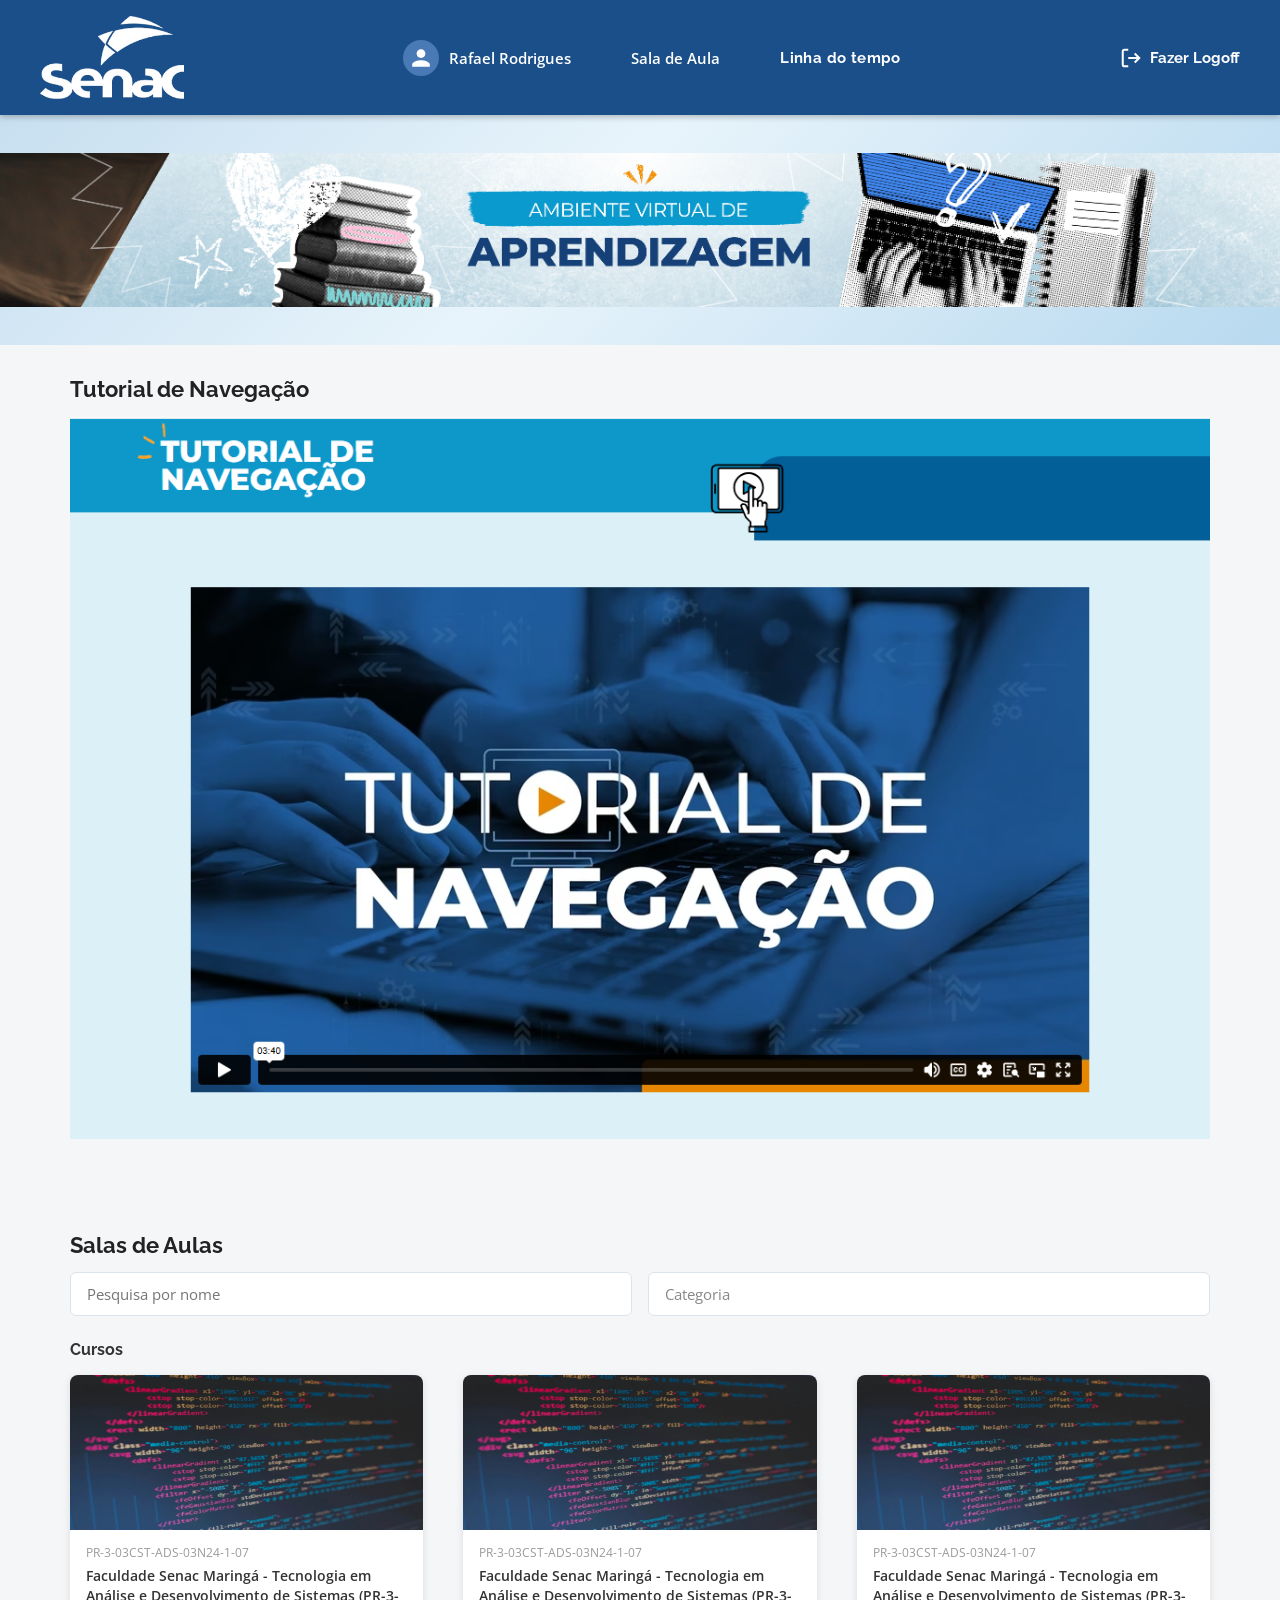
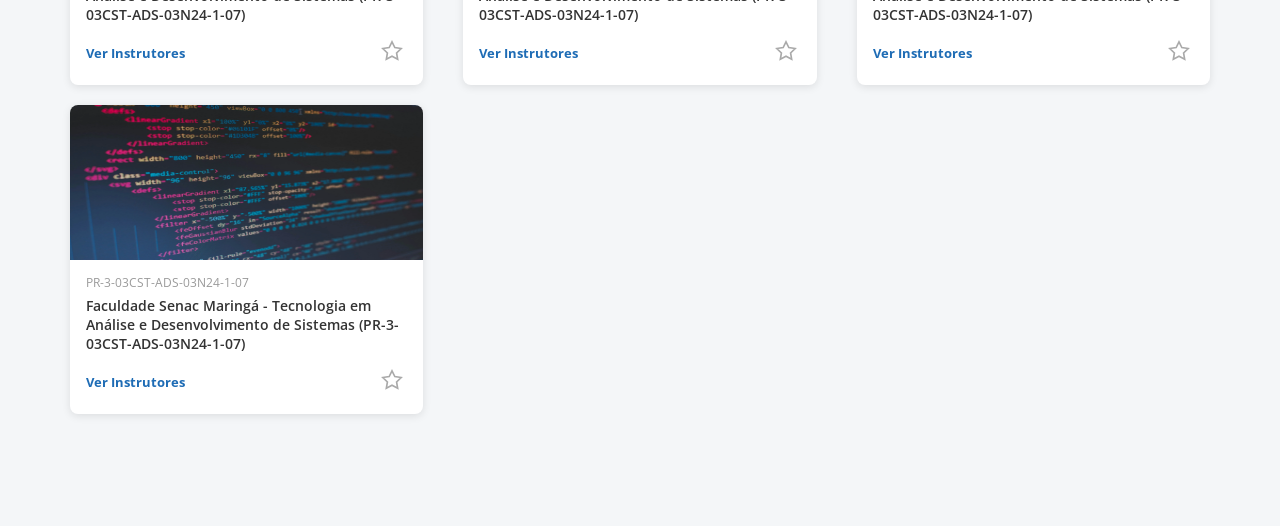
==== telas/AVA.html @ be67e125 "Original do Localhost na home" ====
<!DOCTYPE html>
<html lang="pt-BR">
<head>
  <meta charset="UTF-8" />
  <meta name="viewport" content="width=device-width, initial-scale=1.0" />
  <title>AVA – Ambiente Virtual de Aprendizagem | Senac</title>
  <link rel="preconnect" href="https://fonts.googleapis.com" />
  <link rel="preconnect" href="https://fonts.gstatic.com" crossorigin />
  <link rel="stylesheet" href="../style/homeStyle.css">
  <link href="https://fonts.googleapis.com/css2?family=Raleway:wght@400;600;700;800&family=Open+Sans:wght@400;600;700&display=swap" rel="stylesheet" />

  <style>

  </style>
</head>
<body>

  <!-- ==================== CABEÇALHO ==================== -->
  <header class="cabecalho" role="banner">

    <!-- Logo Senac -->
    <a href="#" class="cabecalho__logo" aria-label="Senac – página inicial">
      <img class="logo__senac" src="../imagem/senac.png" alt="Logo Senac">
    </a>

    <!-- Usuário logado -->
    <div class="cabecalho__usuario" role="button" aria-label="Perfil de João Martins">
      
    <a class="user__perfil"  href="PerfilUsuario.html" aria-hidden="true">
        <div class="cabecalho__avatar" aria-hidden="true">
        <svg xmlns="http://www.w3.org/2000/svg" viewBox="0 0 24 24">
          <path d="M12 12c2.7 0 4.8-2.1 4.8-4.8S14.7 2.4 12 2.4 7.2 4.5 7.2 7.2 9.3 12 12 12zm0 2.4c-3.2 0-9.6 1.6-9.6 4.8v2.4h19.2v-2.4c0-3.2-6.4-4.8-9.6-4.8z"/>
        </svg>
      </div>
      <span>Rafael Rodrigues</span>
    </a>
      <a href="#titulo-salas" class="sala__de__aula">Sala de Aula</a>
      <a href="#" class="cabecalho__link">Linha do tempo</a>
    </div>

    <!-- Navegação -->
    <nav class="cabecalho__nav" aria-label="Menu principal">
      
      <a href="Login.html" class="cabecalho__logoff" aria-label="Fazer Logoff">
        <!-- Ícone de saída -->
        <svg xmlns="http://www.w3.org/2000/svg" viewBox="0 0 24 24" aria-hidden="true">
          <path d="M9 21H5a2 2 0 0 1-2-2V5a2 2 0 0 1 2-2h4"/>
          <polyline points="16 17 21 12 16 7"/>
          <line x1="21" y1="12" x2="9" y2="12"/>
        </svg>
        Fazer Logoff
      </a>
    </nav>

  </header>

  <!-- ==================== BANNER ==================== -->
  <section class="banner" aria-label="Banner do Ambiente Virtual de Aprendizagem">
    <img class="banner_Imagem" src="../imagem/bannerPagInstituicao.png" alt="Banner do Ambiente Virtual de Aprendizagem" srcset="">
  </section>

  <!-- ==================== CONTEÚDO PRINCIPAL ==================== -->
  <main class="principal" id="conteudo-principal">

    <!-- ---- Seção: Informações ---- -->
    <!--<section aria-labelledby="titulo-informacoes">
      <h2 class="secao-titulo" id="titulo-informacoes">Informações</h2>

      <article class="aviso" role="note" aria-label="Aviso de manutenção do sistema">

        <div class="aviso__cabecalho" aria-hidden="true">-->
          <!-- Ícone monitor com atenção -->
          <!--<svg class="aviso__icone-monitor" viewBox="0 0 60 52" xmlns="http://www.w3.org/2000/svg">
            <rect x="5" y="2" width="50" height="36" rx="5" fill="none" stroke="#fff" stroke-width="2.5"/>
            <rect x="5" y="2" width="50" height="36" rx="5" fill="#fff" opacity=".12"/>
            <line x1="22" y1="38" x2="18" y2="48" stroke="#fff" stroke-width="2.5" stroke-linecap="round"/>
            <line x1="38" y1="38" x2="42" y2="48" stroke="#fff" stroke-width="2.5" stroke-linecap="round"/>
            <line x1="14" y1="48" x2="46" y2="48" stroke="#fff" stroke-width="2.5" stroke-linecap="round"/>
          --><!-- ! -->
            <!--<text x="30" y="27" text-anchor="middle" font-family="sans-serif" font-weight="900"
                  font-size="20" fill="#fff">!</text>
          </svg>
        </div>

        <div class="aviso__corpo">
          <p class="aviso__saudacao">Prezado(a) usuário(a),</p>
          <p class="aviso__texto">
            Informamos que o Ambiente Virtual de Aprendizagem - AVA passará por uma manutenção
            programada no dia <strong>07/05.</strong>
          </p>
          <p class="aviso__texto">
            Durante esse período, <strong>o sistema ficará indisponível, com previsão de retorno
            às 17h do mesmo dia.</strong>
          </p>
          <p class="aviso__texto">
            Agradecemos a compreensão e, em caso de dúvidas, ficamos à disposição.
          </p>
          <p class="aviso__assinatura">Cordialmente,</p>
        </div>

      </article>
    </section>
    -->
    <section aria-labelledby="titulo-tutorial">
      <h2 class="secao-titulo">Tutorial de Navegação</h2>
      <img class="imgTutorial" src="../imagem/tutorial.png" alt="" sizes="" srcset="">
    </section>

    <!-- ---- Seção: Salas de Aula ---- -->
    <section aria-labelledby="titulo-salas">
     
      <h2 class="secao-titulo" id="titulo-salas">Salas de Aulas</h2>

      <!-- Filtros -->
      <div class="salas-cabecalho" role="search" aria-label="Filtrar salas de aula">
        <input
          type="search"
          class="salas-cabecalho__busca"
          placeholder="Pesquisa por nome"
          aria-label="Pesquisar sala por nome"
        />
        <select class="salas-cabecalho__categoria" aria-label="Filtrar por categoria">
          <option value="">Categoria</option>
          <option value="tecnologia">Tecnologia</option>
          <option value="saude">Saúde</option>
          <option value="gestao">Gestão</option>
        </select>
      </div>

      <!-- Lista de cursos -->
      <h3 class="cursos-titulo">Cursos</h3>

      <div class="cursos-grade" role="list">

        <!-- Card 1 -->
          <article class="curso-card" role="listitem">
            <a href="SalaAula.html" class="curso-card__full-link" aria-label="Abrir sala de aula"></a>
            <div class="curso-card__imagem">
              <img class="card__imagem" src="../imagem/bannerCodigo.png" alt="" srcset="">
            </div>
            <div class="curso-card__corpo">
              <p class="curso-card__codigo">PR-3-03CST-ADS-03N24-1-07</p>
              <p class="curso-card__nome">
                Faculdade Senac Maringá - Tecnologia em Análise e Desenvolvimento de Sistemas
                (PR-3-03CST-ADS-03N24-1-07)
              </p>
              <div class="curso-card__rodape">
                <div class="instrutores-container">
                  <a href="javascript:void(0)" class="curso-card__link-instrutores link-instrutores">Ver Instrutores</a>
                  <div class="balao-instrutores">
                    <div class="balao-conteudo">
                      <div class="instrutor-item">
                        <span class="container-icone">
                         <svg xmlns="http://www.w3.org/2000/svg" viewBox="0 0 24 24" width="35px" height="40px">
                          <path d="M12 12c2.7 0 4.8-2.1 4.8-4.8S14.7 2.4 12 2.4 7.2 4.5 7.2 7.2 9.3 12 12 12zm0 2.4c-3.2 0-9.6 1.6-9.6 4.8v2.4h19.2v-2.4c0-3.2-6.4-4.8-9.6-4.8z"/>
                        </svg>
                        </span>
                        <span>RAFAEL ALVES FLORINDO</span>
                      </div>
                      <div class="instrutor-item">
                        <span class="container-icone">
                         <svg xmlns="http://www.w3.org/2000/svg" viewBox="0 0 24 24" width="35px" height="40px">
                          <path d="M12 12c2.7 0 4.8-2.1 4.8-4.8S14.7 2.4 12 2.4 7.2 4.5 7.2 7.2 9.3 12 12 12zm0 2.4c-3.2 0-9.6 1.6-9.6 4.8v2.4h19.2v-2.4c0-3.2-6.4-4.8-9.6-4.8z"/>
                        </svg>
                        </span>
                        <span>IVERSON BARRETO MANFRINATO</span>
                      </div>
                      <div class="instrutor-item">
                       <span class="container-icone">
                         <svg xmlns="http://www.w3.org/2000/svg" viewBox="0 0 24 24" width="35px" height="40px">
                          <path d="M12 12c2.7 0 4.8-2.1 4.8-4.8S14.7 2.4 12 2.4 7.2 4.5 7.2 7.2 9.3 12 12 12zm0 2.4c-3.2 0-9.6 1.6-9.6 4.8v2.4h19.2v-2.4c0-3.2-6.4-4.8-9.6-4.8z"/>
                        </svg>
                        </span>
                        <span>MARIA SILVA</span>
                      </div>
                    </div>
                  </div>
                </div>
                <button
                  class="curso-card__favorito"
                  aria-label="Adicionar curso aos favoritos"
                  title="Favoritar"
                  onclick="this.classList.toggle('ativo')"
                >
                  <svg xmlns="http://www.w3.org/2000/svg" viewBox="0 0 24 24">
                    <polygon points="12 2 15.09 8.26 22 9.27 17 14.14 18.18 21.02 12 17.77 5.82 21.02 7 14.14 2 9.27 8.91 8.26 12 2"/>
                  </svg>
                </button>
              </div>
            </div>
          </article>
        <!-- Card 2 -->
        <article class="curso-card" role="listitem">
          <a href="SalaAula.html" class="curso-card__full-link" aria-label="Abrir sala de aula"></a>
          <div class="curso-card__imagem">
            <img class="card__imagem" src="../imagem/bannerCodigo.png" alt="" srcset="">
          </div>
          <div class="curso-card__corpo">
            <p class="curso-card__codigo">PR-3-03CST-ADS-03N24-1-07</p>
            <p class="curso-card__nome">
              Faculdade Senac Maringá - Tecnologia em Análise e Desenvolvimento de Sistemas
              (PR-3-03CST-ADS-03N24-1-07)
            </p>
            <div class="curso-card__rodape">
                <div class="instrutores-container">
                  <a href="javascript:void(0)" class="curso-card__link-instrutores link-instrutores">Ver Instrutores</a>
                  <div class="balao-instrutores">
                    <div class="balao-conteudo">
                      <div class="instrutor-item">
                       <span class="container-icone">
                         <svg xmlns="http://www.w3.org/2000/svg" viewBox="0 0 24 24" width="35px" height="40px">
                          <path d="M12 12c2.7 0 4.8-2.1 4.8-4.8S14.7 2.4 12 2.4 7.2 4.5 7.2 7.2 9.3 12 12 12zm0 2.4c-3.2 0-9.6 1.6-9.6 4.8v2.4h19.2v-2.4c0-3.2-6.4-4.8-9.6-4.8z"/>
                        </svg>
                        </span>
                        <span>RAFAEL ALVES FLORINDO</span>
                      </div>
                      <div class="instrutor-item">
                       <span class="container-icone">
                         <svg xmlns="http://www.w3.org/2000/svg" viewBox="0 0 24 24" width="35px" height="40px">
                          <path d="M12 12c2.7 0 4.8-2.1 4.8-4.8S14.7 2.4 12 2.4 7.2 4.5 7.2 7.2 9.3 12 12 12zm0 2.4c-3.2 0-9.6 1.6-9.6 4.8v2.4h19.2v-2.4c0-3.2-6.4-4.8-9.6-4.8z"/>
                        </svg>
                        </span>
                        <span>IVERSON BARRETO MANFRINATO</span>
                      </div>
                      <div class="instrutor-item">
                       <span class="container-icone">
                         <svg xmlns="http://www.w3.org/2000/svg" viewBox="0 0 24 24" width="35px" height="40px">
                          <path d="M12 12c2.7 0 4.8-2.1 4.8-4.8S14.7 2.4 12 2.4 7.2 4.5 7.2 7.2 9.3 12 12 12zm0 2.4c-3.2 0-9.6 1.6-9.6 4.8v2.4h19.2v-2.4c0-3.2-6.4-4.8-9.6-4.8z"/>
                        </svg>
                        </span>
                        <span>MARIA SILVA</span>
                      </div>
                    </div>
                  </div>
                </div>
                <button
                  class="curso-card__favorito"
                  aria-label="Adicionar curso aos favoritos"
                  title="Favoritar"
                  onclick="this.classList.toggle('ativo')"
                >
                <svg xmlns="http://www.w3.org/2000/svg" viewBox="0 0 24 24">
                  <polygon points="12 2 15.09 8.26 22 9.27 17 14.14 18.18 21.02 12 17.77 5.82 21.02 7 14.14 2 9.27 8.91 8.26 12 2"/>
                </svg>
              </button>
            </div>
          </div>
        </article>

        <!-- Card 3 -->
        <article class="curso-card" role="listitem">
          <a href="SalaAula.html" class="curso-card__full-link" aria-label="Abrir sala de aula"></a>
          <div class="curso-card__imagem">
              <img class="card__imagem" src="../imagem/bannerCodigo.png" alt="Banner do curso de Análise e Desenvolvimento de Sistemas" >
          </div>
          <div class="curso-card__corpo">
            <p class="curso-card__codigo">PR-3-03CST-ADS-03N24-1-07</p>
            <p class="curso-card__nome">
              Faculdade Senac Maringá - Tecnologia em Análise e Desenvolvimento de Sistemas
              (PR-3-03CST-ADS-03N24-1-07)
            </p>
            <div class="curso-card__rodape">
              <div class="instrutores-container">
                <a href="javascript:void(0)" class="curso-card__link-instrutores link-instrutores">Ver Instrutores</a>
                <div class="balao-instrutores">
                  <div class="balao-conteudo">
                    <div class="instrutor-item">
                     <span class="container-icone">
                         <svg xmlns="http://www.w3.org/2000/svg" viewBox="0 0 24 24" width="35px" height="40px">
                          <path d="M12 12c2.7 0 4.8-2.1 4.8-4.8S14.7 2.4 12 2.4 7.2 4.5 7.2 7.2 9.3 12 12 12zm0 2.4c-3.2 0-9.6 1.6-9.6 4.8v2.4h19.2v-2.4c0-3.2-6.4-4.8-9.6-4.8z"/>
                        </svg>
                        </span>
                      <span>RAFAEL ALVES FLORINDO</span>
                    </div>
                    <div class="instrutor-item">
                     <span class="container-icone">
                         <svg xmlns="http://www.w3.org/2000/svg" viewBox="0 0 24 24" width="35px" height="40px">
                          <path d="M12 12c2.7 0 4.8-2.1 4.8-4.8S14.7 2.4 12 2.4 7.2 4.5 7.2 7.2 9.3 12 12 12zm0 2.4c-3.2 0-9.6 1.6-9.6 4.8v2.4h19.2v-2.4c0-3.2-6.4-4.8-9.6-4.8z"/>
                        </svg>
                        </span>
                      <span>IVERSON BARRETO MANFRINATO</span>
                    </div>
                    <div class="instrutor-item">
                     <span class="container-icone">
                         <svg xmlns="http://www.w3.org/2000/svg" viewBox="0 0 24 24" width="35px" height="40px">
                          <path d="M12 12c2.7 0 4.8-2.1 4.8-4.8S14.7 2.4 12 2.4 7.2 4.5 7.2 7.2 9.3 12 12 12zm0 2.4c-3.2 0-9.6 1.6-9.6 4.8v2.4h19.2v-2.4c0-3.2-6.4-4.8-9.6-4.8z"/>
                        </svg>
                        </span>
                      <span>MARIA SILVA</span>
                    </div>
                  </div>
                </div>
              </div>
              <button
                class="curso-card__favorito"
                aria-label="Adicionar curso aos favoritos"
                title="Favoritar"
                onclick="this.classList.toggle('ativo')"
              >
                <svg xmlns="http://www.w3.org/2000/svg" viewBox="0 0 24 24">
                  <polygon points="12 2 15.09 8.26 22 9.27 17 14.14 18.18 21.02 12 17.77 5.82 21.02 7 14.14 2 9.27 8.91 8.26 12 2"/>
                </svg>
              </button>
            </div>
          </div>
        </article>

        <article class="curso-card" role="listitem">
          <a href="SalaAula.html" class="curso-card__full-link" aria-label="Abrir sala de aula"></a>
          <div class="curso-card__imagem">
              <img class="card__imagem" src="../imagem/bannerCodigo.png" alt="Banner do curso de Análise e Desenvolvimento de Sistemas" >
          </div>
          <div class="curso-card__corpo">
            <p class="curso-card__codigo">PR-3-03CST-ADS-03N24-1-07</p>
            <p class="curso-card__nome">
              Faculdade Senac Maringá - Tecnologia em Análise e Desenvolvimento de Sistemas
              (PR-3-03CST-ADS-03N24-1-07)
            </p>
            <div class="curso-card__rodape">
              <div class="instrutores-container">
                <a href="javascript:void(0)" class="curso-card__link-instrutores link-instrutores">Ver Instrutores</a>
                <div class="balao-instrutores">
                  <div class="balao-conteudo">
                    <div class="instrutor-item">
                     <span class="container-icone">
                         <svg xmlns="http://www.w3.org/2000/svg" viewBox="0 0 24 24" width="35px" height="40px">
                          <path d="M12 12c2.7 0 4.8-2.1 4.8-4.8S14.7 2.4 12 2.4 7.2 4.5 7.2 7.2 9.3 12 12 12zm0 2.4c-3.2 0-9.6 1.6-9.6 4.8v2.4h19.2v-2.4c0-3.2-6.4-4.8-9.6-4.8z"/>
                        </svg>
                        </span>
                      <span>RAFAEL ALVES FLORINDO</span>
                    </div>
                    <div class="instrutor-item">
                     <span class="container-icone">
                         <svg xmlns="http://www.w3.org/2000/svg" viewBox="0 0 24 24" width="35px" height="40px">
                          <path d="M12 12c2.7 0 4.8-2.1 4.8-4.8S14.7 2.4 12 2.4 7.2 4.5 7.2 7.2 9.3 12 12 12zm0 2.4c-3.2 0-9.6 1.6-9.6 4.8v2.4h19.2v-2.4c0-3.2-6.4-4.8-9.6-4.8z"/>
                        </svg>
                        </span>
                      <span>IVERSON BARRETO MANFRINATO</span>
                    </div>
                    <div class="instrutor-item">
                     <span class="container-icone">
                         <svg xmlns="http://www.w3.org/2000/svg" viewBox="0 0 24 24" width="35px" height="40px">
                          <path d="M12 12c2.7 0 4.8-2.1 4.8-4.8S14.7 2.4 12 2.4 7.2 4.5 7.2 7.2 9.3 12 12 12zm0 2.4c-3.2 0-9.6 1.6-9.6 4.8v2.4h19.2v-2.4c0-3.2-6.4-4.8-9.6-4.8z"/>
                        </svg>
                        </span>
                      <span>MARIA SILVA</span>
                    </div>
                  </div>
                </div>
              </div>
              <button
                class="curso-card__favorito"
                aria-label="Adicionar curso aos favoritos"
                title="Favoritar"
                onclick="this.classList.toggle('ativo')"
              >
                <svg xmlns="http://www.w3.org/2000/svg" viewBox="0 0 24 24">
                  <polygon points="12 2 15.09 8.26 22 9.27 17 14.14 18.18 21.02 12 17.77 5.82 21.02 7 14.14 2 9.27 8.91 8.26 12 2"/>
                </svg>
              </button>
            </div>
          </div>
        </article>


      </div><!-- /cursos-grade -->
    </section>

  </main>

  <script>
    document.querySelectorAll('.link-instrutores').forEach(btn => {
      btn.addEventListener('click', function (event) {
        event.preventDefault();
        event.stopPropagation();
        const balao = this.closest('.instrutores-container').querySelector('.balao-instrutores');
        balao.classList.toggle('ativo');
      });
    });

    window.addEventListener('click', function (event) {
      document.querySelectorAll('.balao-instrutores.ativo').forEach(balao => {
        const container = balao.closest('.instrutores-container');
        if (container && !container.contains(event.target)) {
          balao.classList.remove('ativo');
        }
      });
    });
  </script>
</body>
</html>
---- style/homeStyle.css ----
/* =============================================
       VARIÁVEIS E RESET
    ============================================= */
    :root {
      --azul-senac:      #1a4f8a;
      --azul-escuro:     #143d6e;
      --azul-medio:      #1e6cb5;
      --azul-claro:      #d6eaf8;
      --azul-banner:     #4a90c4;
      --laranja-destaque:#f0a500;
      --branco:          #ffffff;
      --cinza-fundo:     #f4f6f8;
      --cinza-texto:     #555555;
      --cinza-borda:     #dde3ea;
      --sombra-card:     0 2px 8px rgba(0,0,0,.10);
      --radius-card:     8px;
      --radius-input:    6px;
    }

    *, *::before, *::after { box-sizing: border-box; margin: 0; padding: 0; }

    body {
      font-family: 'Open Sans', sans-serif;
      background: var(--cinza-fundo);
      color: var(--cinza-texto);
      min-height: 100vh;
    }

    img { display: block; max-width: 151%; }
    a   { color: inherit; text-decoration: none; }

    /* =============================================
       CABEÇALHO / NAVBAR
    ============================================= */
    .cabecalho {
      background: var(--azul-senac);
      padding: 0 40px;
      height: 115px;
      display: flex;
      align-items: center;
      justify-content: space-between;
      position: sticky;
      top: 0;
      z-index: 100;
      box-shadow: 0 2px 6px rgba(0,0,0,.25);
    }

    /* Logo */
    .cabecalho__logo {
      display: flex;
      align-items: center;
      gap: 6px;
    }

    img.logo__senac {
    width: 9rem;
    }

    /* Usuário */
    .cabecalho__usuario {
      display: flex;
      align-items: center;
      gap: 60px;
      color: var(--branco);
      font-size: .95rem;
      font-weight: 600;
      cursor: pointer;
    }

    .user__perfil {
      display: flex;
      align-items: center;
      gap: 10px;
    }

    .cabecalho__avatar {
      width: 36px;
      height: 36px;
      border-radius: 50%;
      background: #4a7ab5;
      display: flex;
      align-items: center;
      justify-content: center;
      overflow: hidden;
    }

    .cabecalho__avatar svg {
      width: 22px;
      height: 22px;
      fill: var(--branco);
    }

    /* Nav links */
    .cabecalho__nav {
      display: flex;
      align-items: center;
      gap: 32px;
    }

    /*span.sala__de__aula {
      margin: 0px 98px;
    }*/

    a.link__perfil{
      display: flex;
    }

    .cabecalho__link {
      color: var(--branco);
      font-family: 'Raleway', sans-serif;
      font-weight: 700;
      font-size: .95rem;
      letter-spacing: .4px;
      cursor: pointer;
      transition: opacity .2s;
    }
    .cabecalho__link:hover { opacity: .8; }

    /* Logoff */
    .cabecalho__logoff {
      display: flex;
      align-items: center;
      gap: 8px;
      color: var(--branco);
      font-family: 'Raleway', sans-serif;
      font-weight: 700;
      font-size: .95rem;
      cursor: pointer;
      transition: opacity .2s;
    }
    .cabecalho__logoff:hover { opacity: .8; }
    .cabecalho__logoff svg {
      width: 22px;
      height: 22px;
      fill: none;
      stroke: var(--branco);
      stroke-width: 2.2;
    }

    /* =============================================
       BANNER PRINCIPAL
    ============================================= */
    .banner {
      width: 100%;
      background: linear-gradient(135deg, #c7dff0 0%, #e8f4fb 45%, #b8d9ef 100%);
      overflow: hidden;
      position: relative;
      height: 230px;;
      display: flex;
      align-items: center;
      justify-content: center;
    }

    .banner_Imagem{background-size: cover;}

    /* =============================================
       CONTEÚDO PRINCIPAL
    ============================================= */
    .principal {
      max-width: 1140px;
      margin: 32px auto;
    }

    /* =============================================
       SEÇÃO INFORMAÇÕES
    ============================================= */
    .secao-titulo {
      font-family: 'Raleway', sans-serif;
      font-size: 1.35rem;
      font-weight: 700;
      color: #222;
      margin-bottom: 14px;
    }

    .aviso {
      background: var(--branco);
      border-radius: var(--radius-card);
      overflow: hidden;
      box-shadow: var(--sombra-card);
      margin-bottom: 36px;
    }

    .aviso__cabecalho {
      background: var(--azul-medio);
      padding: 18px 24px;
      display: flex;
      align-items: center;
      justify-content: flex-end;
    }

    .aviso__icone-monitor {
      width: 52px;
      height: 52px;
    }

    .aviso__corpo {
      background: var(--azul-claro);
      padding: 24px 32px 28px;
    }

    .aviso__saudacao {
      font-size: .95rem;
      color: var(--cinza-texto);
      margin-bottom: 12px;
    }

    .aviso__texto {
      font-size: .92rem;
      color: var(--cinza-texto);
      line-height: 1.7;
      margin-bottom: 8px;
    }

    .aviso__texto strong { color: #333; }

    .aviso__assinatura {
      font-style: italic;
      font-weight: 700;
      font-size: .92rem;
      color: #444;
      margin-top: 10px;
    }


    img.imgTutorial {
      margin-bottom: 94px;
      width: -webkit-fill-available;
    }

    /* =============================================
       SEÇÃO SALAS DE AULA
    ============================================= */
    .salas-cabecalho {
      display: flex;
      gap: 16px;
      margin-bottom: 24px;
    }

    .salas-cabecalho__busca,
    .salas-cabecalho__categoria {
      flex: 1;
      padding: 11px 16px;
      border: 1px solid var(--cinza-borda);
      border-radius: var(--radius-input);
      background: var(--branco);
      font-family: 'Open Sans', sans-serif;
      font-size: .92rem;
      color: #888;
      outline: none;
      cursor: pointer;
      transition: border-color .2s;
      appearance: none;
    }

    .salas-cabecalho__busca:focus,
    .salas-cabecalho__categoria:focus {
      border-color: var(--azul-medio);
      color: #333;
    }

    /* Grade de cursos */
    .cursos-titulo {
      font-family: 'Raleway', sans-serif;
      font-size: 1rem;
      font-weight: 700;
      color: #333;
      margin-bottom: 16px;
    }

    .cursos-grade {
      display: grid;
      grid-template-columns: repeat(auto-fill, minmax(280px, 1fr));
      gap: 20px;
      column-gap: 40px;
      padding-bottom: 5rem;
    }

    /* Card de curso */
    .curso-card {
      position: relative;
      background: var(--branco);
      border-radius: var(--radius-card);
      overflow: hidden;
      box-shadow: var(--sombra-card);
      transition: transform .22s ease, box-shadow .22s ease;
      cursor: pointer;
    }

    .curso-card:hover {
      transform: translateY(-4px);
      box-shadow: 0 8px 20px rgba(0,0,0,.14);
    }

    .curso-card__full-link {
      position: absolute;
      inset: 0;
      z-index: 1;
      text-decoration: none;
      color: inherit;
    }

    .curso-card__rodape > * {
      position: relative;
      z-index: 2;
    }

    .curso-card__thumbnail {
      width: 100%;
      height: 155px;
      object-fit: cover;
      display: block;
    }

    /* Miniatura placeholder com código */
    .curso-card__imagem, .card__imagem {
      width: 100%;
      height: 155px;
    }



    .curso-card__corpo {
      padding: 14px 16px 16px;
    }

    .curso-card__codigo {
      font-size: .75rem;
      color: #999;
      margin-bottom: 5px;
    }

    .curso-card__nome {
      font-size: .85rem;
      color: #333;
      font-weight: 600;
      line-height: 1.4;
      margin-bottom: 12px;
    }

    .curso-card__rodape {
      display: flex;
      align-items: center;
      justify-content: space-between;
    }

    .curso-card__link-instrutores {
      font-size: .82rem;
      font-weight: 700;
      color: var(--azul-medio);
      cursor: pointer;
      transition: color .18s;
    }
    .curso-card__link-instrutores:hover { color: var(--azul-escuro); }

    .instrutores-container {
      position: relative;
      display: inline-block;
    }

    .balao-instrutores {
      display: none; 
      position: absolute;
      bottom: 120%;    
      left: 0;        
      width: 300px;
      max-height: 400px;
      background: white;
      border: 1px solid #ccc;
      box-shadow: 0 -4px 10px rgba(0,0,0,0.1); 
      z-index: 100;
      border-radius: 4px;
    }

    .balao-instrutores.ativo {
      display: block;
    }

    .balao-conteudo {
      padding: 12px;
    }


    .instrutor-item {
      display: flex;
      align-items: center;
      gap: 12px;
      padding: 10px 0;
      border-bottom: 1px solid #eee;
      font-family: 'Open Sans', sans-serif;
      font-size: 0.85rem;
      color: #333;
    }

    .instrutor-item:last-child {
      border-bottom: none;
    }

    .instrutor-avatar {
      width: 34px;
      height: 34px;
      border-radius: 50%;
      background: #eee;
      object-fit: cover;
    }

    .container-icone {
      display: inline-flex;
      align-items: center;
      justify-content: center;
      width: 45px;
      height: 45px;
      
      /* MUDAR COR DO FUNDO AQUI */
      background-color: #b7b7b7; /* Azul Senac */
      
      border-radius: 22px; /* 50% para redondo, ou menos para quadrado suave */
    }

  

    .curso-card__favorito {
      background: none;
      border: none;
      cursor: pointer;
      padding: 4px;
      transition: transform .18s;
    }
    .curso-card__favorito:hover { transform: scale(1.2); }
    .curso-card__favorito svg {
      width: 22px;
      height: 22px;
      stroke: #aaa;
      fill: none;
      stroke-width: 1.8;
      transition: stroke .18s, fill .18s;
    }
    .curso-card__favorito:hover svg { stroke: var(--laranja-destaque); }
    .curso-card__favorito.ativo svg {
      fill: var(--laranja-destaque);
      stroke: var(--laranja-destaque);
    }

    /* =============================================
       RESPONSIVO
    ============================================= */
    @media (max-width: 768px) {
      .cabecalho { padding: 0 20px; height: auto; padding: 12px 20px; flex-wrap: wrap; gap: 10px; }
      .cabecalho__nav { gap: 16px; }
      .banner { height: auto; padding: 24px 20px; }
      .banner__titulo { font-size: 1.7rem; }
      .banner__icone-livros, .banner__icone-notebook, .banner__foto-esquerda { display: none; }
      .principal { margin: 20px auto; }
      .salas-cabecalho { flex-direction: column; }
      .cursos-grade { grid-template-columns: 1fr; }
    }
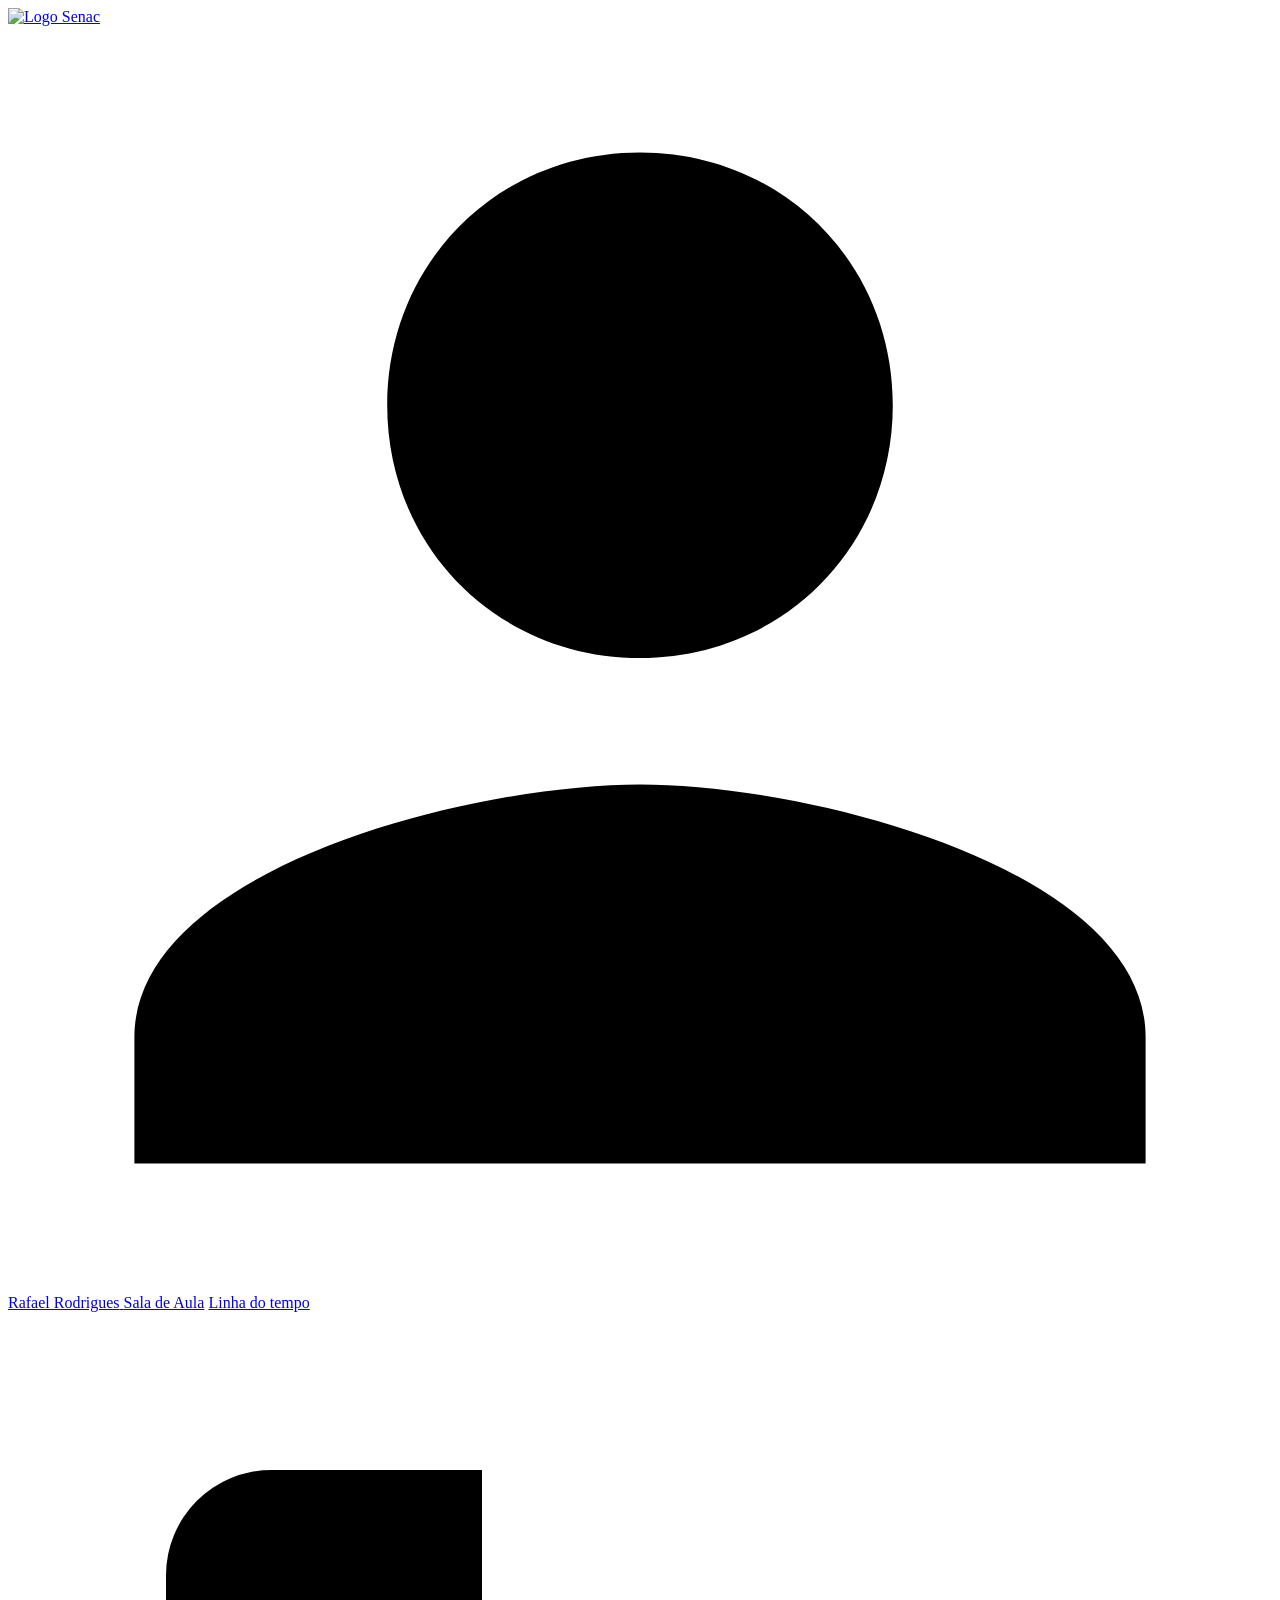
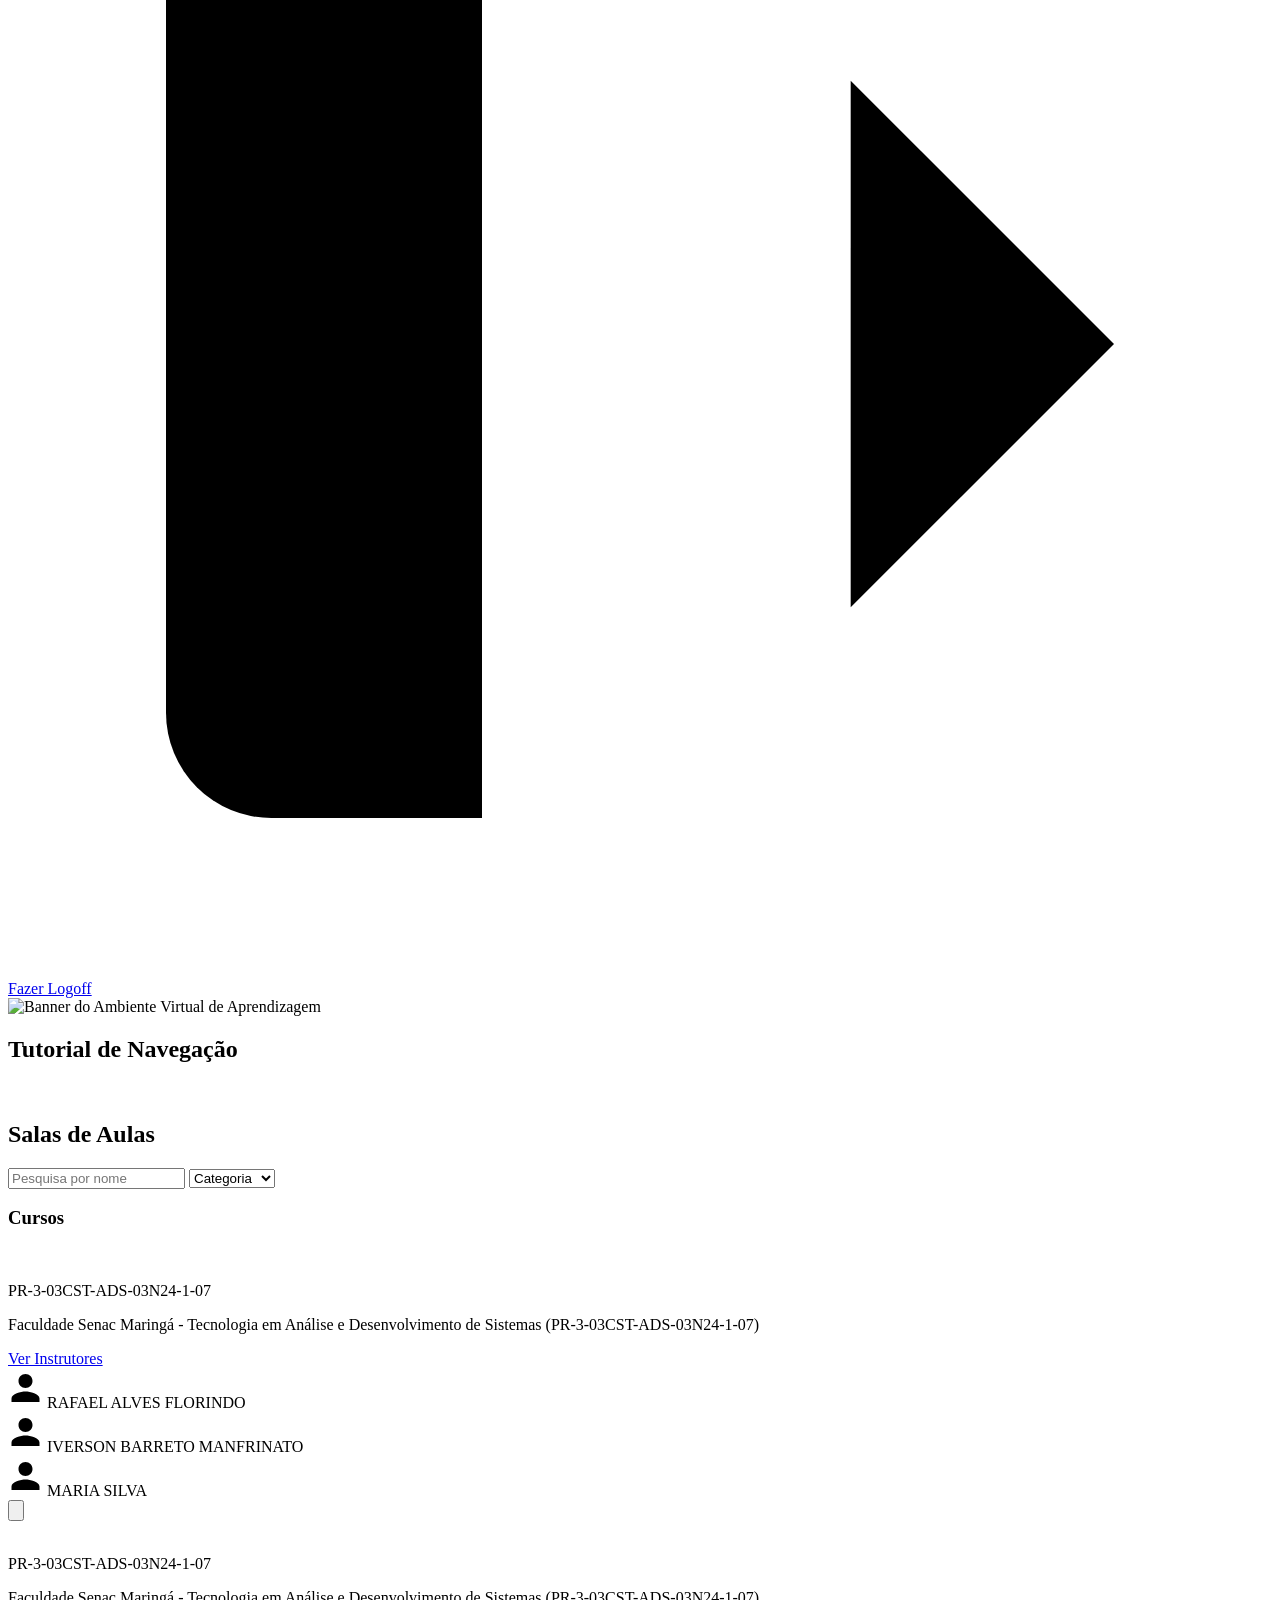
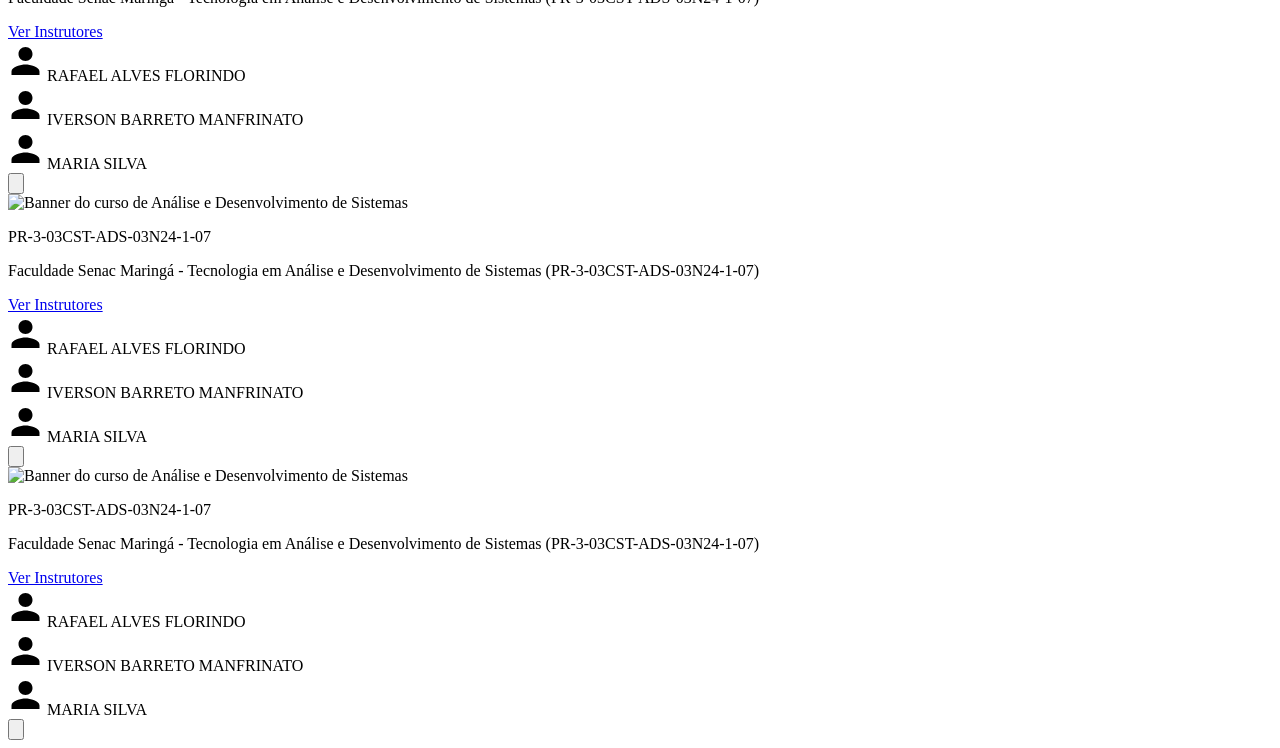
==== commit 3230a873: "correcao git page" ====
--- a/telas/AVA.html
+++ b/telas/AVA.html
@@ -6,7 +6,7 @@
   <title>AVA – Ambiente Virtual de Aprendizagem | Senac</title>
   <link rel="preconnect" href="https://fonts.googleapis.com" />
   <link rel="preconnect" href="https://fonts.gstatic.com" crossorigin />
-  <link rel="stylesheet" href="../style/homeStyle.css">
+  <link rel="stylesheet" href="/Prototipa-o-AVA-Blackboard/style/homeStyle.css">
   <link href="https://fonts.googleapis.com/css2?family=Raleway:wght@400;600;700;800&family=Open+Sans:wght@400;600;700&display=swap" rel="stylesheet" />
 
   <style>
@@ -20,7 +20,7 @@
 
     <!-- Logo Senac -->
     <a href="#" class="cabecalho__logo" aria-label="Senac – página inicial">
-      <img class="logo__senac" src="../imagem/senac.png" alt="Logo Senac">
+      <img class="logo__senac" src="/Prototipo-AVA-Blackboard/imagem/senac.png" alt="Logo Senac">
     </a>
 
     <!-- Usuário logado -->
@@ -35,7 +35,7 @@
       <span>Rafael Rodrigues</span>
     </a>
       <a href="#titulo-salas" class="sala__de__aula">Sala de Aula</a>
-      <a href="#" class="cabecalho__link">Linha do tempo</a>
+      <a href="LinhaTempo.html" class="cabecalho__link">Linha do tempo</a>
     </div>
 
     <!-- Navegação -->
@@ -56,7 +56,7 @@
 
   <!-- ==================== BANNER ==================== -->
   <section class="banner" aria-label="Banner do Ambiente Virtual de Aprendizagem">
-    <img class="banner_Imagem" src="../imagem/bannerPagInstituicao.png" alt="Banner do Ambiente Virtual de Aprendizagem" srcset="">
+    <img class="banner_Imagem" src="/Prototipo-AVA-Blackboard/imagem/bannerPagInstituicao.png" alt="Banner do Ambiente Virtual de Aprendizagem" srcset="">
   </section>
 
   <!-- ==================== CONTEÚDO PRINCIPAL ==================== -->
@@ -103,7 +103,7 @@
     -->
     <section aria-labelledby="titulo-tutorial">
       <h2 class="secao-titulo">Tutorial de Navegação</h2>
-      <img class="imgTutorial" src="../imagem/tutorial.png" alt="" sizes="" srcset="">
+      <img class="imgTutorial" src="/Prototipo-AVA-Blackboard/imagem/tutorial.png" alt="" sizes="" srcset="">
     </section>
 
     <!-- ---- Seção: Salas de Aula ---- -->
@@ -136,7 +136,7 @@
           <article class="curso-card" role="listitem">
             <a href="SalaAula.html" class="curso-card__full-link" aria-label="Abrir sala de aula"></a>
             <div class="curso-card__imagem">
-              <img class="card__imagem" src="../imagem/bannerCodigo.png" alt="" srcset="">
+              <img class="card__imagem" src="/Prototipo-AVA-Blackboard/imagem/bannerCodigo.png" alt="" srcset="">
             </div>
             <div class="curso-card__corpo">
               <p class="curso-card__codigo">PR-3-03CST-ADS-03N24-1-07</p>
@@ -193,7 +193,7 @@
         <article class="curso-card" role="listitem">
           <a href="SalaAula.html" class="curso-card__full-link" aria-label="Abrir sala de aula"></a>
           <div class="curso-card__imagem">
-            <img class="card__imagem" src="../imagem/bannerCodigo.png" alt="" srcset="">
+            <img class="card__imagem" src="/Prototipo-AVA-Blackboard/imagem/bannerCodigo.png" alt="" srcset="">
           </div>
           <div class="curso-card__corpo">
             <p class="curso-card__codigo">PR-3-03CST-ADS-03N24-1-07</p>
@@ -251,7 +251,7 @@
         <article class="curso-card" role="listitem">
           <a href="SalaAula.html" class="curso-card__full-link" aria-label="Abrir sala de aula"></a>
           <div class="curso-card__imagem">
-              <img class="card__imagem" src="../imagem/bannerCodigo.png" alt="Banner do curso de Análise e Desenvolvimento de Sistemas" >
+              <img class="card__imagem" src="/Prototipo-AVA-Blackboard/imagem/bannerCodigo.png" alt="Banner do curso de Análise e Desenvolvimento de Sistemas" >
           </div>
           <div class="curso-card__corpo">
             <p class="curso-card__codigo">PR-3-03CST-ADS-03N24-1-07</p>
@@ -308,7 +308,7 @@
         <article class="curso-card" role="listitem">
           <a href="SalaAula.html" class="curso-card__full-link" aria-label="Abrir sala de aula"></a>
           <div class="curso-card__imagem">
-              <img class="card__imagem" src="../imagem/bannerCodigo.png" alt="Banner do curso de Análise e Desenvolvimento de Sistemas" >
+              <img class="card__imagem" src="/Prototipo-AVA-Blackboard/imagem/bannerCodigo.png" alt="Banner do curso de Análise e Desenvolvimento de Sistemas" >
           </div>
           <div class="curso-card__corpo">
             <p class="curso-card__codigo">PR-3-03CST-ADS-03N24-1-07</p>
